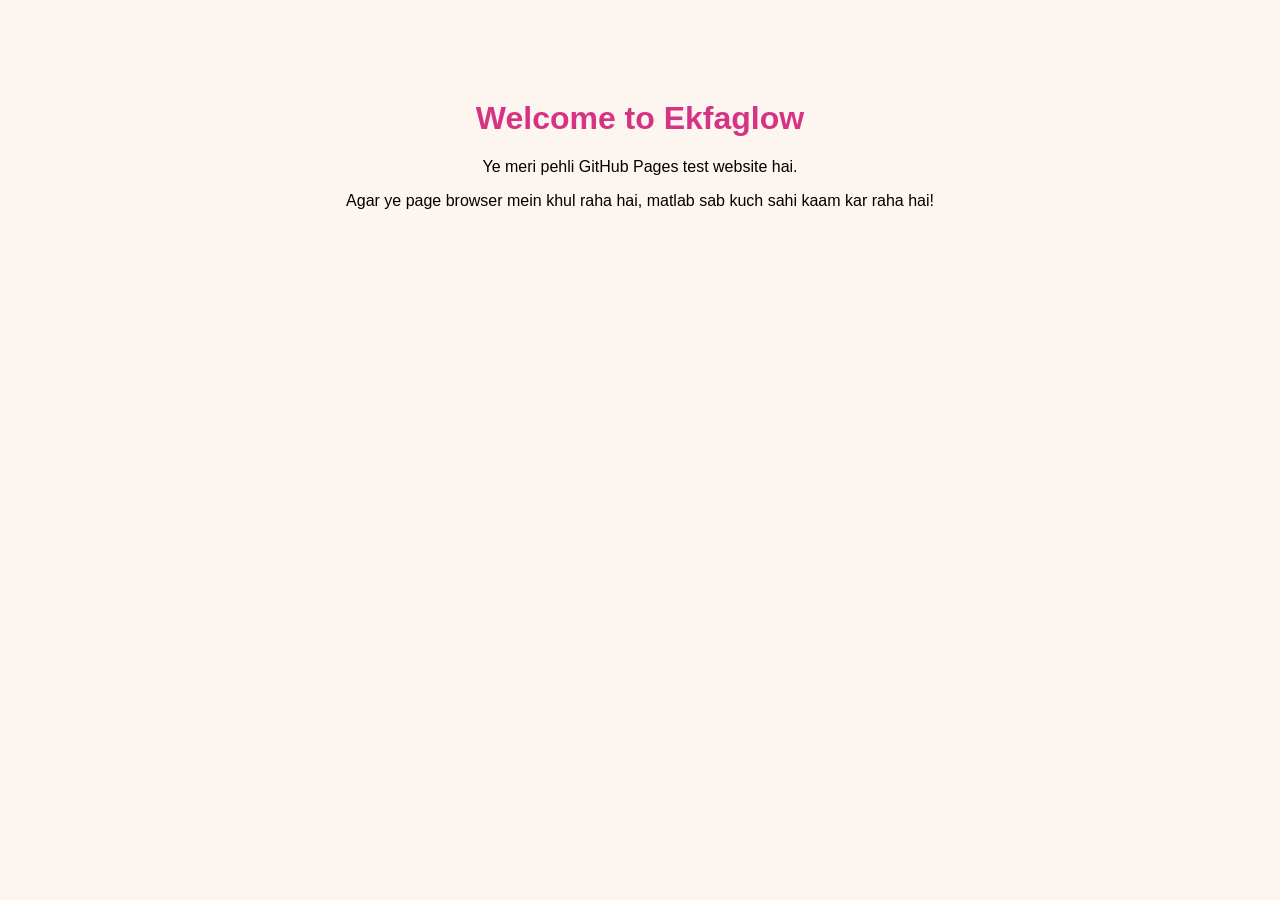
==== index.html @ d1066eb8 "Create index.html" ====
<!DOCTYPE html>
<html lang="ur">
<head>
    <meta charset="UTF-8">
    <title>Ekfaglow - Test Page</title>
</head>
<body style="font-family: Arial; text-align: center; margin-top: 100px; background-color: #fdf6f0;">
    <h1 style="color: #d63384;">Welcome to Ekfaglow</h1>
    <p>Ye meri pehli GitHub Pages test website hai.</p>
    <p>Agar ye page browser mein khul raha hai, matlab sab kuch sahi kaam kar raha hai!</p>
</body>
</html>
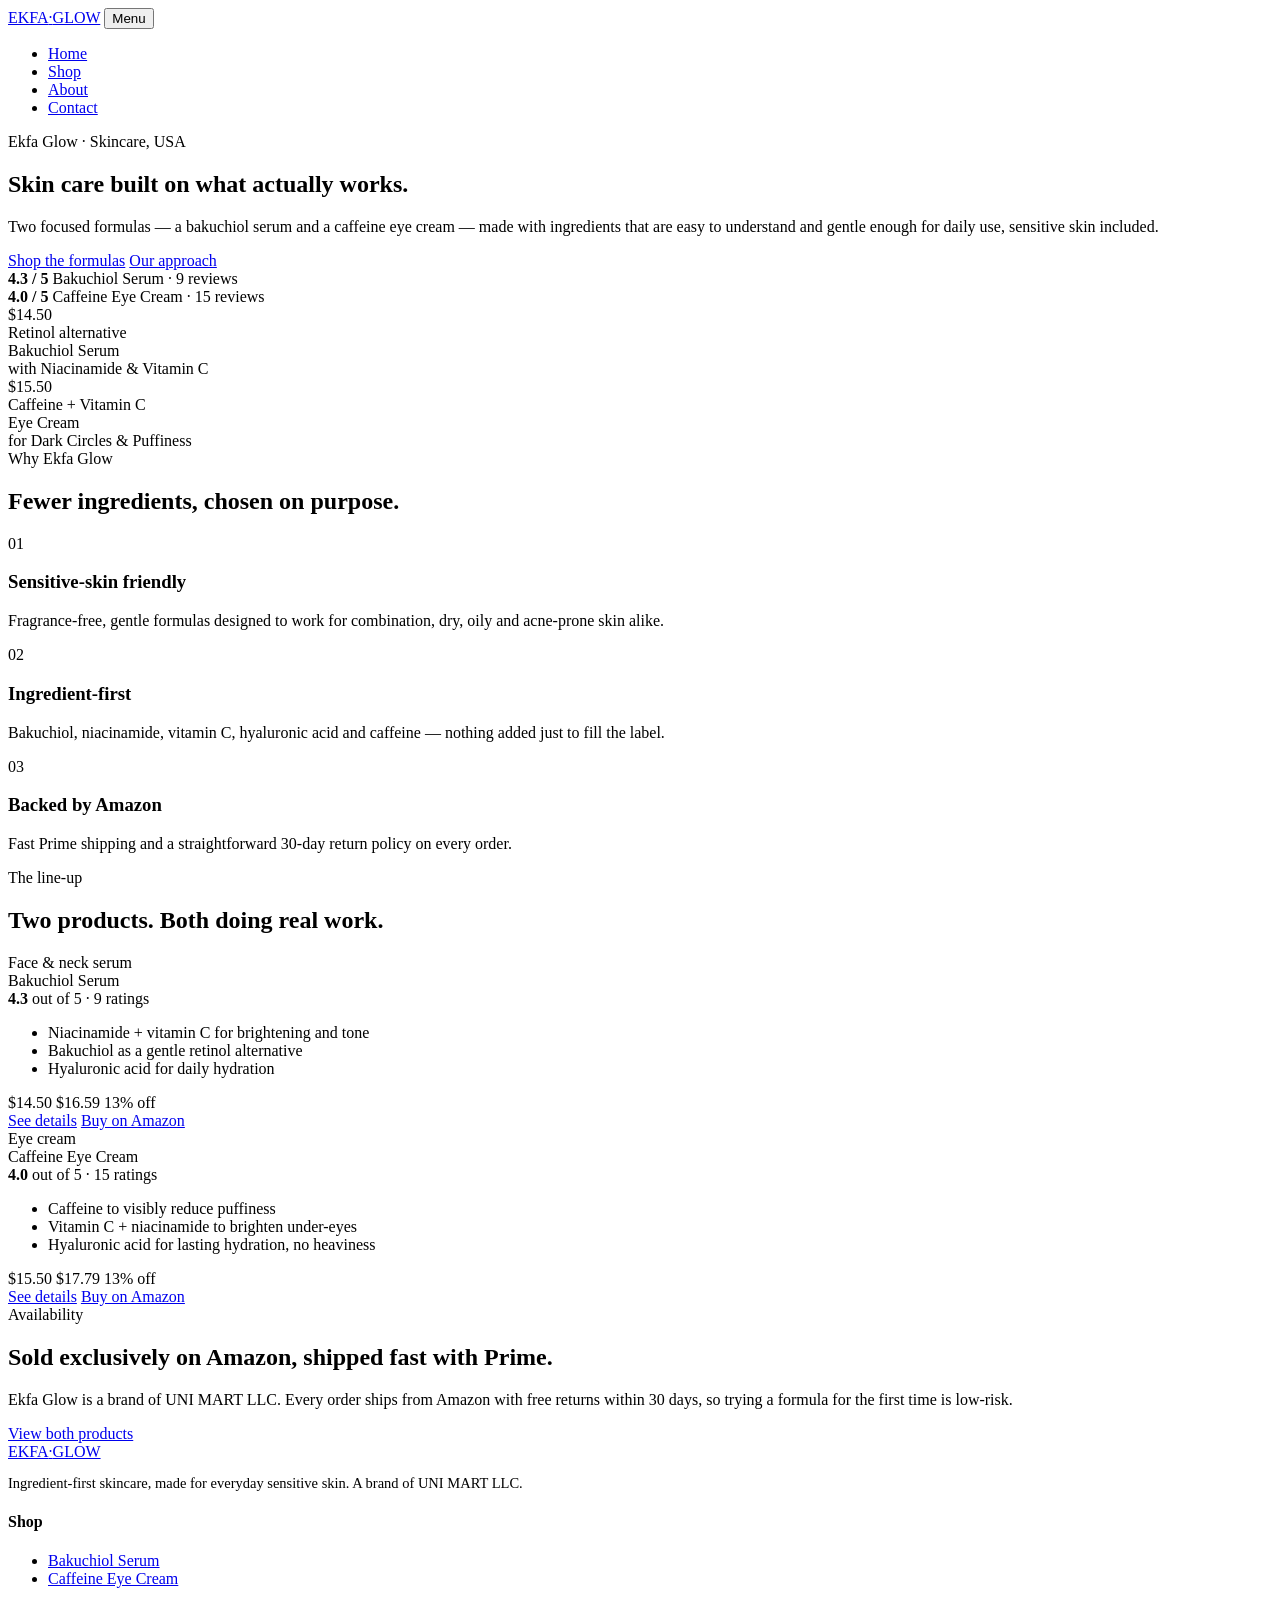
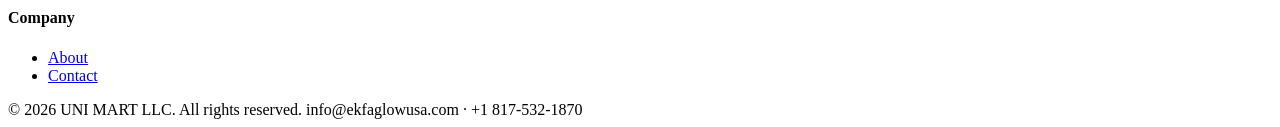
==== commit 6983967b: "Add files via upload" ====
--- a/index.html
+++ b/index.html
@@ -1,12 +1,191 @@
 <!DOCTYPE html>
-<html lang="ur">
+<html lang="en">
 <head>
-    <meta charset="UTF-8">
-    <title>Ekfaglow - Test Page</title>
+<meta charset="UTF-8">
+<meta name="viewport" content="width=device-width, initial-scale=1.0">
+<title>Ekfa Glow — Ingredient-First Skincare, Made in the USA</title>
+<meta name="description" content="Ekfa Glow makes gentle, ingredient-first skincare for sensitive skin — Bakuchiol Serum and Caffeine Eye Cream, sold on Amazon.">
+<link rel="preconnect" href="https://fonts.googleapis.com">
+<link href="https://fonts.googleapis.com/css2?family=Fraunces:wght@500;600&family=Inter:wght@400;500;600&display=swap" rel="stylesheet">
+<link rel="stylesheet" href="css/style.css">
 </head>
-<body style="font-family: Arial; text-align: center; margin-top: 100px; background-color: #fdf6f0;">
-    <h1 style="color: #d63384;">Welcome to Ekfaglow</h1>
-    <p>Ye meri pehli GitHub Pages test website hai.</p>
-    <p>Agar ye page browser mein khul raha hai, matlab sab kuch sahi kaam kar raha hai!</p>
+<body>
+
+<header class="site-header">
+  <nav class="nav">
+    <a href="index.html" class="wordmark">EKFA<span>·</span>GLOW</a>
+    <button class="nav-toggle" aria-label="Menu" onclick="document.querySelector('.nav-links').classList.toggle('open')">Menu</button>
+    <ul class="nav-links">
+      <li><a href="index.html" class="active">Home</a></li>
+      <li><a href="shop.html">Shop</a></li>
+      <li><a href="about.html">About</a></li>
+      <li><a href="contact.html">Contact</a></li>
+    </ul>
+  </nav>
+</header>
+
+<section class="hero">
+  <div class="container hero-grid">
+    <div>
+      <div class="eyebrow">Ekfa Glow · Skincare, USA</div>
+      <h1>Skin care built on what actually works.</h1>
+      <p class="lede">Two focused formulas — a bakuchiol serum and a caffeine eye cream — made with ingredients that are easy to understand and gentle enough for daily use, sensitive skin included.</p>
+      <div class="hero-cta">
+        <a href="shop.html" class="btn btn-primary">Shop the formulas</a>
+        <a href="about.html" class="btn btn-outline">Our approach</a>
+      </div>
+      <div class="hero-rating">
+        <div><strong>4.3 / 5</strong> Bakuchiol Serum · 9 reviews</div>
+        <div><strong>4.0 / 5</strong> Caffeine Eye Cream · 15 reviews</div>
+      </div>
+    </div>
+
+    <div class="label-stack">
+      <!-- IMAGE: replace this block with a real product photo once uploaded.
+           Suggested file: images/serum-bottle.jpg -->
+      <div class="label-card serum">
+        <div class="price">$14.50</div>
+        <div class="kicker">Retinol alternative</div>
+        <div class="name">Bakuchiol Serum<br>with Niacinamide &amp; Vitamin C</div>
+        <div class="gold-rule"></div>
+      </div>
+      <!-- IMAGE: replace this block with a real product photo once uploaded.
+           Suggested file: images/eye-cream.jpg -->
+      <div class="label-card eye">
+        <div class="price">$15.50</div>
+        <div class="kicker">Caffeine + Vitamin C</div>
+        <div class="name">Eye Cream<br>for Dark Circles &amp; Puffiness</div>
+        <div class="gold-rule"></div>
+      </div>
+    </div>
+  </div>
+</section>
+
+<section class="border-y">
+  <div class="container">
+    <div class="section-head">
+      <div class="eyebrow">Why Ekfa Glow</div>
+      <h2>Fewer ingredients, chosen on purpose.</h2>
+    </div>
+    <div class="value-grid">
+      <div class="value-item">
+        <div class="num">01</div>
+        <h3>Sensitive-skin friendly</h3>
+        <p>Fragrance-free, gentle formulas designed to work for combination, dry, oily and acne-prone skin alike.</p>
+      </div>
+      <div class="value-item">
+        <div class="num">02</div>
+        <h3>Ingredient-first</h3>
+        <p>Bakuchiol, niacinamide, vitamin C, hyaluronic acid and caffeine — nothing added just to fill the label.</p>
+      </div>
+      <div class="value-item">
+        <div class="num">03</div>
+        <h3>Backed by Amazon</h3>
+        <p>Fast Prime shipping and a straightforward 30-day return policy on every order.</p>
+      </div>
+    </div>
+  </div>
+</section>
+
+<section>
+  <div class="container">
+    <div class="section-head">
+      <div class="eyebrow">The line-up</div>
+      <h2>Two products. Both doing real work.</h2>
+    </div>
+    <div class="product-grid">
+
+      <article class="product-card">
+        <div class="swatch serum">
+          <div class="kicker">Face &amp; neck serum</div>
+          <div class="name">Bakuchiol Serum</div>
+        </div>
+        <div class="body">
+          <div class="rating"><strong>4.3</strong> out of 5 · 9 ratings</div>
+          <ul>
+            <li>Niacinamide + vitamin C for brightening and tone</li>
+            <li>Bakuchiol as a gentle retinol alternative</li>
+            <li>Hyaluronic acid for daily hydration</li>
+          </ul>
+          <div class="price-row">
+            <span class="now">$14.50</span>
+            <span class="was">$16.59</span>
+            <span class="off">13% off</span>
+          </div>
+          <div class="card-actions">
+            <a href="shop.html#serum" class="btn btn-outline">See details</a>
+            <a href="https://www.amazon.com/dp/B0DKJRX767" class="btn btn-amazon" target="_blank" rel="noopener">Buy on Amazon</a>
+          </div>
+        </div>
+      </article>
+
+      <article class="product-card">
+        <div class="swatch eye">
+          <div class="kicker">Eye cream</div>
+          <div class="name">Caffeine Eye Cream</div>
+        </div>
+        <div class="body">
+          <div class="rating"><strong>4.0</strong> out of 5 · 15 ratings</div>
+          <ul>
+            <li>Caffeine to visibly reduce puffiness</li>
+            <li>Vitamin C + niacinamide to brighten under-eyes</li>
+            <li>Hyaluronic acid for lasting hydration, no heaviness</li>
+          </ul>
+          <div class="price-row">
+            <span class="now">$15.50</span>
+            <span class="was">$17.79</span>
+            <span class="off">13% off</span>
+          </div>
+          <div class="card-actions">
+            <a href="shop.html#eye-cream" class="btn btn-outline">See details</a>
+            <a href="https://www.amazon.com/dp/B0D9Q4S8RB" class="btn btn-amazon" target="_blank" rel="noopener">Buy on Amazon</a>
+          </div>
+        </div>
+      </article>
+
+    </div>
+  </div>
+</section>
+
+<section class="band">
+  <div class="container">
+    <div class="section-head">
+      <div class="eyebrow">Availability</div>
+      <h2>Sold exclusively on Amazon, shipped fast with Prime.</h2>
+      <p>Ekfa Glow is a brand of UNI MART LLC. Every order ships from Amazon with free returns within 30 days, so trying a formula for the first time is low-risk.</p>
+    </div>
+    <a href="shop.html" class="btn btn-primary">View both products</a>
+  </div>
+</section>
+
+<footer class="site-footer">
+  <div class="container">
+    <div class="footer-grid">
+      <div>
+        <a href="index.html" class="wordmark">EKFA<span>·</span>GLOW</a>
+        <p style="margin-top:14px; font-size:14.5px; color:var(--muted);">Ingredient-first skincare, made for everyday sensitive skin. A brand of UNI MART LLC.</p>
+      </div>
+      <div>
+        <h4>Shop</h4>
+        <ul>
+          <li><a href="shop.html#serum">Bakuchiol Serum</a></li>
+          <li><a href="shop.html#eye-cream">Caffeine Eye Cream</a></li>
+        </ul>
+      </div>
+      <div>
+        <h4>Company</h4>
+        <ul>
+          <li><a href="about.html">About</a></li>
+          <li><a href="contact.html">Contact</a></li>
+        </ul>
+      </div>
+    </div>
+    <div class="footer-bottom">
+      <span>© 2026 UNI MART LLC. All rights reserved.</span>
+      <span>info@ekfaglowusa.com · +1 817-532-1870</span>
+    </div>
+  </div>
+</footer>
+
 </body>
 </html>
